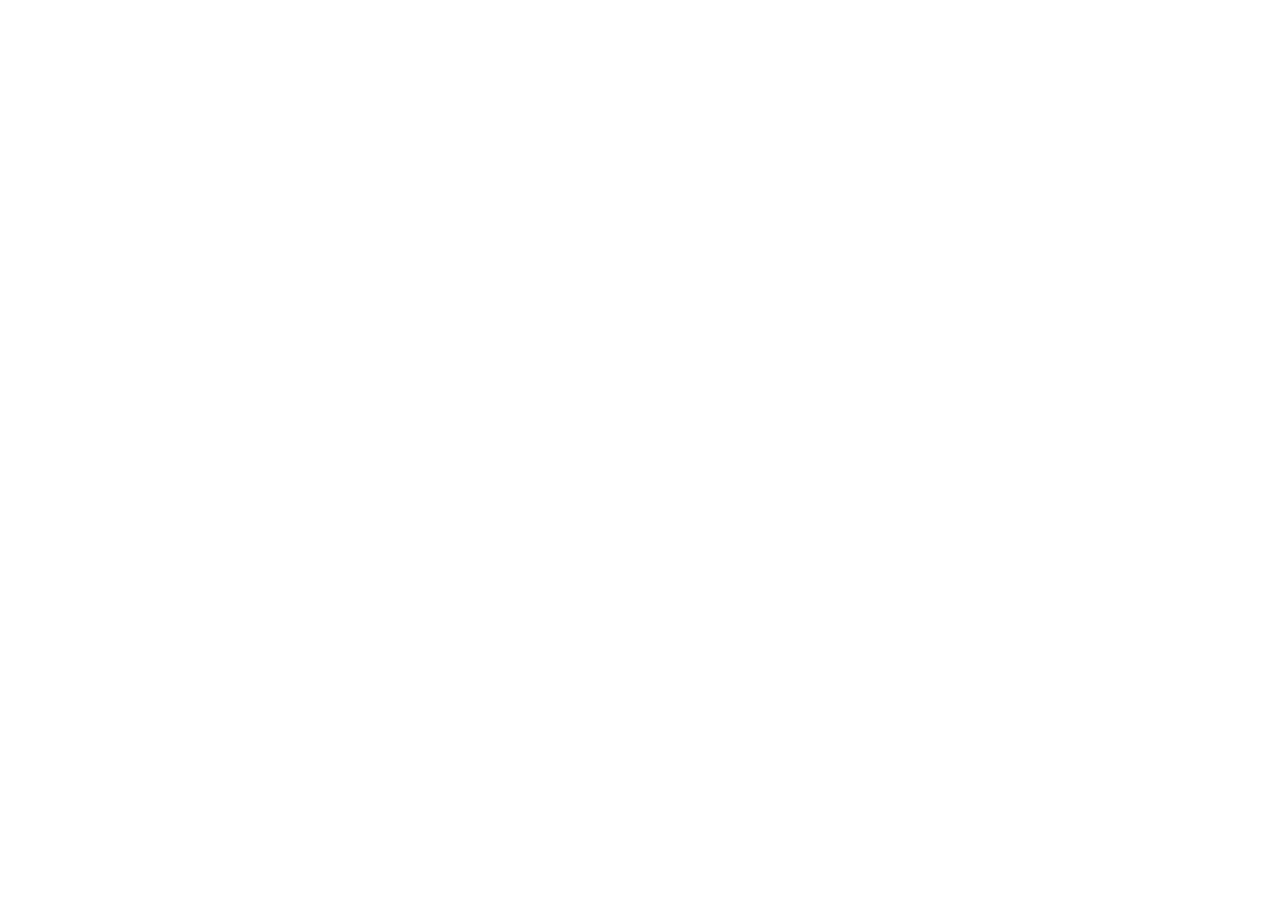
==== index.html @ 41ddcf5b "Inicio do projeto social" ====
<!DOCTYPE html>
<html lang="pt-br">
<head>
    <meta charset="UTF-8">
    <meta name="viewport" content="width=device-width, initial-scale=1.0">
    <link rel="shortcut icon" href="favicon.ico" type="image/x-icon"><link rel="stylesheet" href="style.css">
    <title></title>
</head>
<body>
    
</body>
</html>
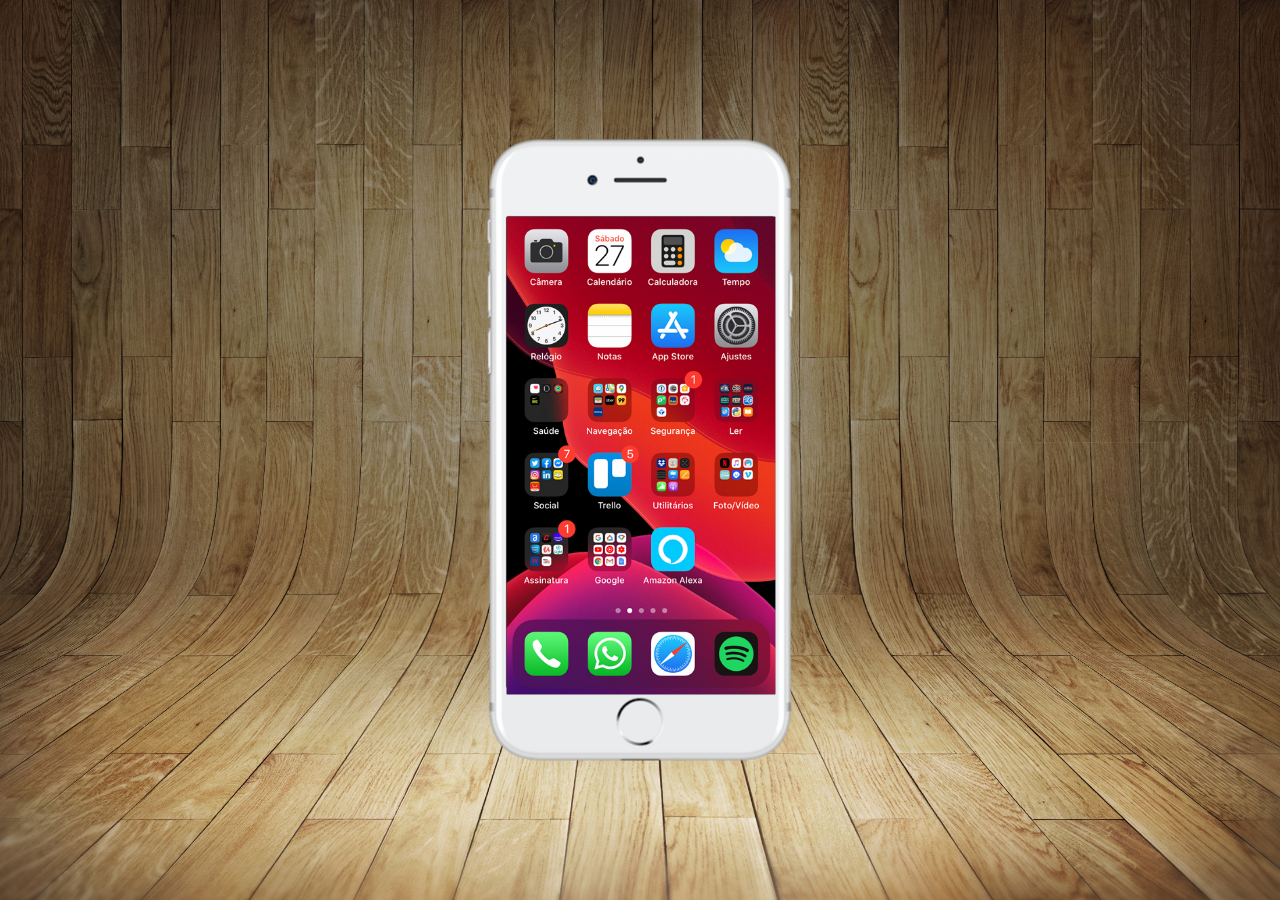
==== commit b64c6739: "Continuidade do desafio 13" ====
--- a/index.html
+++ b/index.html
@@ -3,10 +3,17 @@
 <head>
     <meta charset="UTF-8">
     <meta name="viewport" content="width=device-width, initial-scale=1.0">
-    <link rel="shortcut icon" href="favicon.ico" type="image/x-icon"><link rel="stylesheet" href="style.css">
-    <title></title>
+    <link rel="shortcut icon" href="favicon.ico" type="image/x-icon"><link rel="stylesheet" href="estilos/style.css">
+    <title>Projeto Redes Sociais</title>
 </head>
 <body>
-    
+     <main>
+        <section id="telefone">
+          <iframe src="home.html" name="tela" id="tela" frameborder="0"></iframe>
+        </section>
+        <section id="redes-sociais">
+            
+        </section>
+     </main>
 </body>
 </html>
--- a/estilos/style.css
+++ b/estilos/style.css
@@ -0,0 +1,36 @@
+@charset "UTF8";
+*{
+    margin: 0px;
+    padding: 0px;
+}
+
+html, body {
+    height: 100vh;
+    width: 100vw;
+    background-color: rgb(2, 2, 2);
+}
+body {
+    background: url(../imagens/fundo-madeira.jpg) no-repeat top center;
+    background-size: cover;
+    background-attachment: fixed;
+}
+main {
+    height: 100vh;
+    position: relative;
+}
+section#telefone{
+    position: absolute;
+    top: 50%;
+    left: 50%;
+    transform: translate(-50%, -50%);
+    height: 627px;
+    width: 311px;
+    background: url(../imagens/frame-iphone.png) no-repeat;
+}
+iframe#tela{
+    position: relative;
+    top: 80px;
+    left: 22px;
+    width: 269px;
+    height: 478px;
+}
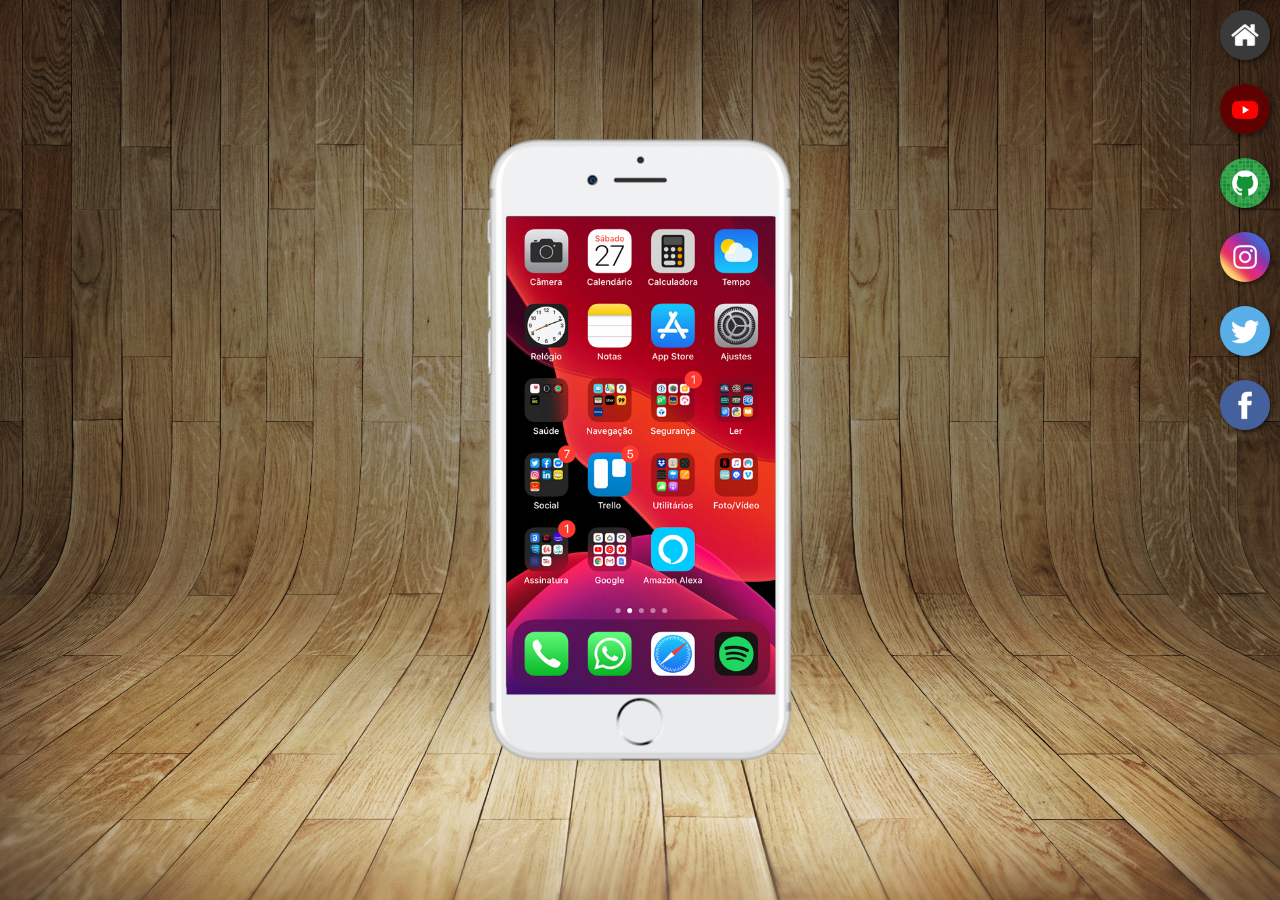
==== commit 451ec964: "Att de Desafio 13" ====
--- a/index.html
+++ b/index.html
@@ -9,10 +9,15 @@
 <body>
      <main>
         <section id="telefone">
-          <iframe src="home.html" name="tela" id="tela" frameborder="0"></iframe>
+          <iframe src="home.html" name="tela" id="tela" frameborder="0">Seu navegador não é compatível com isso!!!</iframe>
         </section>
         <section id="redes-sociais">
-            
+            <a href="home.html" target="tela"> <img src="imagens/logo-home.jpg" alt="Home"></a><br>
+            <a href="#" target="tela"> <img src="imagens/logo-youtube.jpg" alt="YouTube"></a><br>
+            <a href="#" target="tela"><img src="imagens/logo-github.jpg" alt="Github"></a><br>
+            <a href="#" target="tela"><img src="imagens/logo-instagram.jpg" alt="Instagram"></a><br>
+            <a href="#" target="tela"><img src="imagens/logo-twitter.jpg" alt="Twiter"></a><br>
+            <a href="#" target="tela"><img src="imagens/logo-facebook.jpg" alt="Facebook"></a><br>
         </section>
      </main>
 </body>
--- a/estilos/style.css
+++ b/estilos/style.css
@@ -33,4 +33,21 @@
     left: 22px;
     width: 269px;
     height: 478px;
+}
+section#redes-sociais {
+    text-align: right;
+}
+
+section#redes-sociais img{
+    width: 50px;
+    margin: 10px;
+    border-radius: 50%; 
+    box-shadow: 2px 2px 5px rgba(0, 0, 0, 0.555); 
+    box-sizing: border-box;
+}
+section#redes-sociais img:hover {
+    border: 2px solid rgba(255, 255, 255, 0.301);
+    transform: translate(-5px, -5px);
+    box-shadow: 5px 5px 10px rgba(0, 0, 0, 0.548);
+    transition: transform 0.3s;
 }
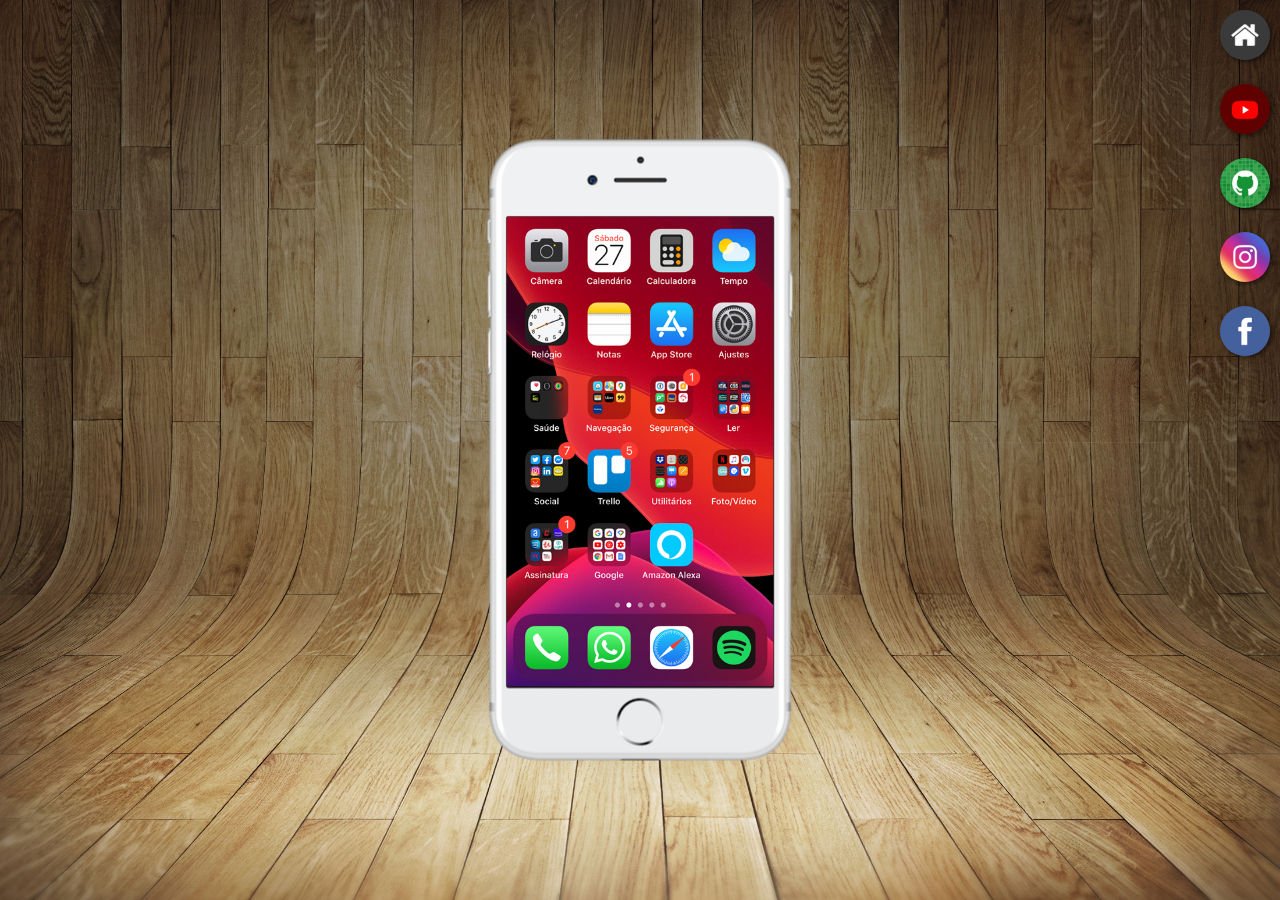
==== commit 79d4a57d: "Desafio 13 finalizado" ====
--- a/index.html
+++ b/index.html
@@ -13,11 +13,10 @@
         </section>
         <section id="redes-sociais">
             <a href="home.html" target="tela"> <img src="imagens/logo-home.jpg" alt="Home"></a><br>
-            <a href="#" target="tela"> <img src="imagens/logo-youtube.jpg" alt="YouTube"></a><br>
-            <a href="#" target="tela"><img src="imagens/logo-github.jpg" alt="Github"></a><br>
-            <a href="#" target="tela"><img src="imagens/logo-instagram.jpg" alt="Instagram"></a><br>
-            <a href="#" target="tela"><img src="imagens/logo-twitter.jpg" alt="Twiter"></a><br>
-            <a href="#" target="tela"><img src="imagens/logo-facebook.jpg" alt="Facebook"></a><br>
+            <a href="youtube.html" target="tela"> <img src="imagens/logo-youtube.jpg" alt="YouTube"></a><br>
+            <a href="github.html" target="tela"><img src="imagens/logo-github.jpg" alt="Github"></a><br>
+            <a href="instagram.html" target="tela"><img src="imagens/logo-instagram.jpg" alt="Instagram"></a><br>
+            <a href="facebook.html" target="tela"><img src="imagens/logo-facebook.jpg" alt="Facebook"></a><br>
         </section>
      </main>
 </body>
--- a/estilos/style.css
+++ b/estilos/style.css
@@ -31,8 +31,8 @@
     position: relative;
     top: 80px;
     left: 22px;
-    width: 269px;
-    height: 478px;
+    width: 267px;
+    height: 470px;
 }
 section#redes-sociais {
     text-align: right;
